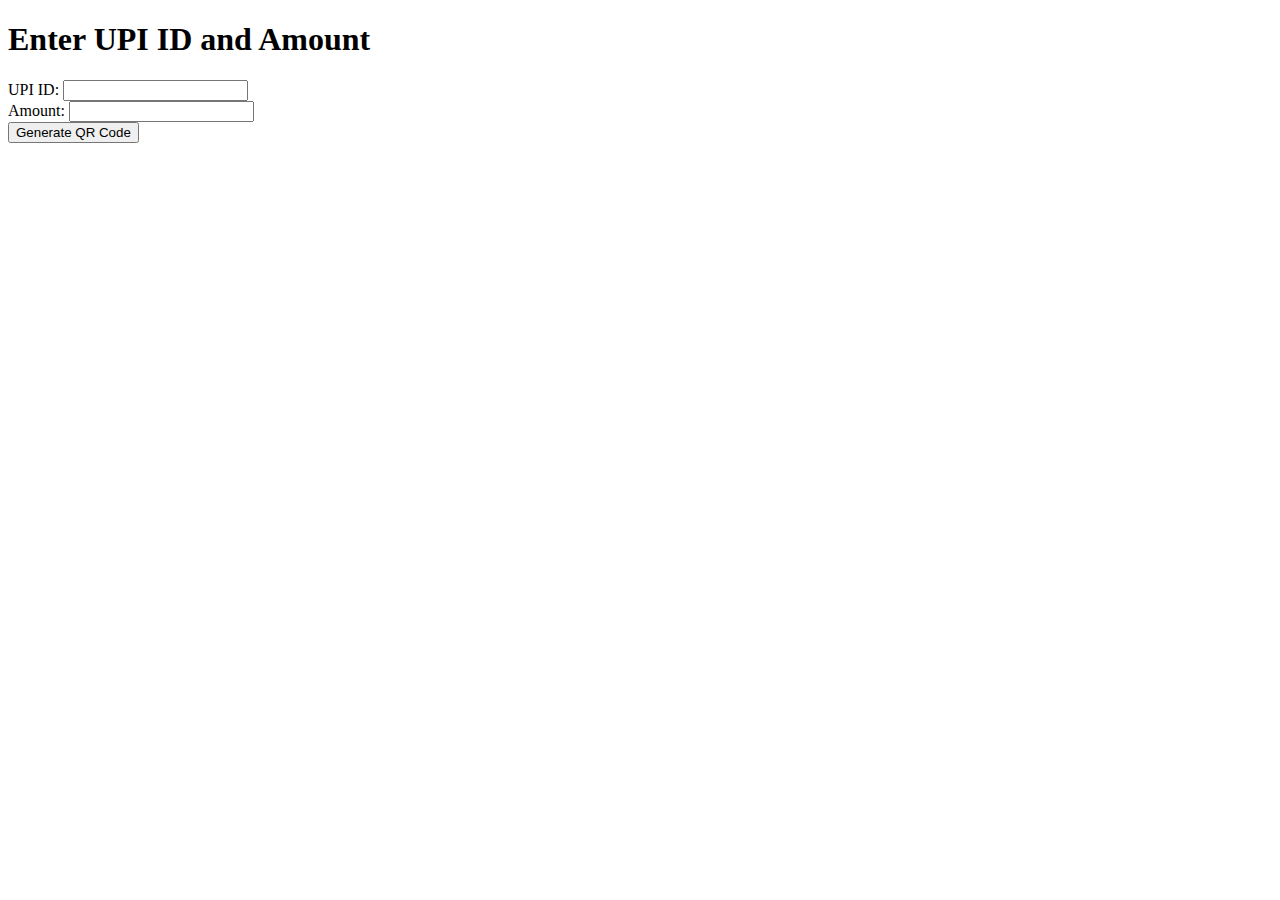
==== index.html @ 463446d6 "Create index.html" ====
<!DOCTYPE html>
<html lang="en">
<head>
    <meta charset="UTF-8">
    <meta name="viewport" content="width=device-width, initial-scale=1.0">
    <title>UPI Payment</title>
    <link rel="stylesheet" href="styles.css">
</head>
<body>
    <div class="container">
        <h1>Enter UPI ID and Amount</h1>
        <form id="paymentForm">
            <div class="form-group">
                <label for="upiID">UPI ID:</label>
                <input type="text" id="upiID" name="upiID" required>
            </div>
            <div class="form-group">
                <label for="amount">Amount:</label>
                <input type="number" id="amount" name="amount" min="0" required>
            </div>
            <button type="submit">Generate QR Code</button>
        </form>
    </div>

    <script src="script.js"></script>
</body>
</html>
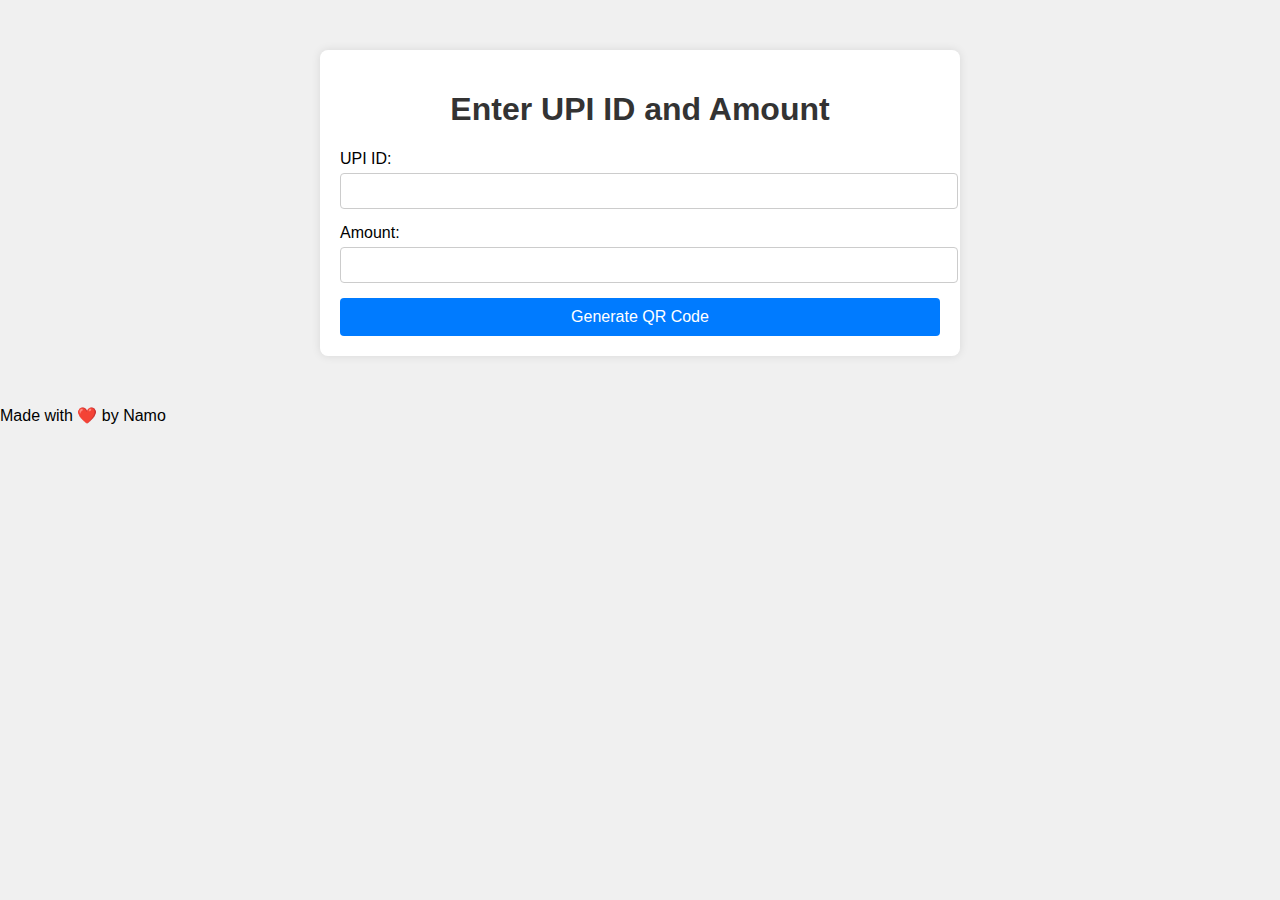
==== commit 89d50632: "Update index.html" ====
--- a/index.html
+++ b/index.html
@@ -22,6 +22,10 @@
         </form>
     </div>
 
+    <footer>
+        <p>Made with ❤️ by Namo</p>
+    </footer>
+
     <script src="script.js"></script>
 </body>
 </html>
--- a/styles.css
+++ b/styles.css
@@ -0,0 +1,119 @@
+body {
+    font-family: Arial, sans-serif;
+    background-color: #f0f0f0;
+    margin: 0;
+    padding: 0;
+}
+
+.container {
+    max-width: 600px;
+    margin: 50px auto;
+    background-color: #fff;
+    padding: 20px;
+    border-radius: 8px;
+    box-shadow: 0 0 10px rgba(0, 0, 0, 0.1);
+    text-align: center;
+}
+
+h1, h2 {
+    color: #333;
+}
+
+.form-group {
+    margin-bottom: 15px;
+    text-align: left;
+}
+
+label {
+    display: block;
+    margin-bottom: 5px;
+}
+
+input[type="text"],
+input[type="number"] {
+    width: 100%;
+    padding: 8px;
+    font-size: 16px;
+    border: 1px solid #ccc;
+    border-radius: 4px;
+}
+
+button {
+    display: block;
+    width: 100%;
+    padding: 10px;
+    background-color: #007bff;
+    color: #fff;
+    border: none;
+    border-radius: 4px;
+    font-size: 16px;
+    cursor: pointer;
+    margin-top: 10px;
+}
+
+button:hover {
+    background-color: #0056b3;
+}
+
+#qrCodeContainer {
+    margin-top: 30px;
+}
+
+#qrCode {
+    display: inline-block;
+    padding: 10px;
+    background-color: #fff;
+    border-radius: 8px;
+    box-shadow: 0 0 10px rgba(0, 0, 0, 0.1);
+}
+
+#qrCode img {
+    max-width: 100%;
+    height: auto;
+    border: 1px solid #ccc;
+    border-radius: 8px;
+}
+
+#paymentLinkContainer {
+    margin-top: 20px;
+}
+
+#paymentLink {
+    font-size: 18px;
+    background-color: #f9f9f9;
+    padding: 10px;
+    border-radius: 4px;
+    border: 1px solid #ccc;
+    word-wrap: break-word;
+}
+
+#paymentAppsContainer {
+    margin-top: 30px;
+}
+
+.paymentApps {
+    display: flex;
+    justify-content: center;
+    align-items: center;
+    flex-wrap: wrap; /* Allow items to wrap to the next line */
+}
+
+.paymentApps a {
+    display: inline-block;
+    margin: 10px;
+    text-align: center; /* Center-align items */
+    flex-basis: 45%; /* Adjust based on the number of items per row */
+    max-width: 150px; /* Limit maximum width of each item */
+}
+
+.paymentApps img {
+    width: 100%; /* Adjust size of image */
+    height: auto;
+    border-radius: 8px;
+    cursor: pointer;
+    transition: transform 0.3s ease-in-out;
+}
+
+.paymentApps img:hover {
+    transform: scale(1.1);
+}
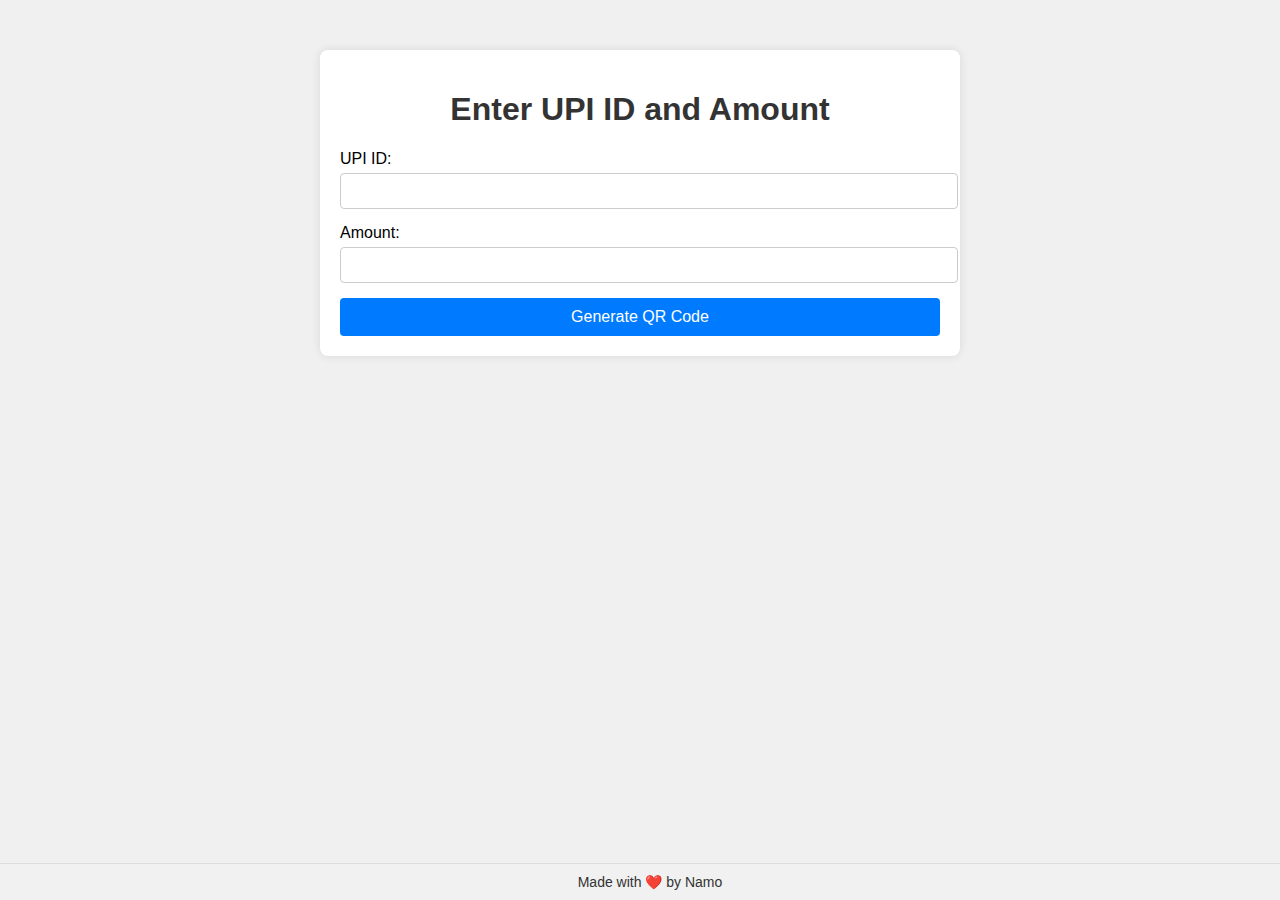
==== commit b3cfe1f9: "Update index.html" ====
--- a/index.html
+++ b/index.html
@@ -16,7 +16,7 @@
             </div>
             <div class="form-group">
                 <label for="amount">Amount:</label>
-                <input type="number" id="amount" name="amount" min="0" required>
+                <input type="number" id="amount" name="amount" min="1" required>
             </div>
             <button type="submit">Generate QR Code</button>
         </form>
@@ -26,6 +26,25 @@
         <p>Made with ❤️ by Namo</p>
     </footer>
 
-    <script src="script.js"></script>
+    <script>
+        // This function handles the form submission
+        document.addEventListener('DOMContentLoaded', function() {
+            const paymentForm = document.getElementById('paymentForm');
+            paymentForm.addEventListener('submit', function(event) {
+                event.preventDefault();
+
+                // Get user input from the form
+                const upiID = document.getElementById('upiID').value.trim();
+                const amount = document.getElementById('amount').value.trim();
+
+                if (upiID && amount) {
+                    // Redirect to payment.html with UPI ID and amount as query parameters
+                    window.location.href = `payment.html?upiID=${encodeURIComponent(upiID)}&amount=${encodeURIComponent(amount)}`;
+                } else {
+                    alert('Please enter UPI ID and amount.');
+                }
+            });
+        });
+    </script>
 </body>
 </html>
--- a/styles.css
+++ b/styles.css
@@ -117,3 +117,49 @@
 .paymentApps img:hover {
     transform: scale(1.1);
 }
+footer {
+    background-color: #f1f1f1;
+    text-align: center;
+    padding: 10px;
+    position: fixed;
+    bottom: 0;
+    width: 100%;
+    border-top: 1px solid #ddd;
+}
+
+footer p {
+    margin: 0;
+    font-size: 14px;
+    color: #333;
+}
+/* Container for the button */
+#markAsDoneContainer {
+    text-align: center;
+    margin-top: 20px;
+}
+
+/* Style for the Mark as Done button */
+.mark-done-btn {
+    background: linear-gradient(135deg, #6ab04c, #3a9d23); /* Gradient background */
+    border: none;
+    color: white;
+    font-size: 16px;
+    padding: 15px 30px;
+    border-radius: 8px;
+    cursor: pointer;
+    transition: all 0.3s ease; /* Smooth transition for hover effect */
+    box-shadow: 0 4px 8px rgba(0, 0, 0, 0.2); /* Subtle shadow */
+    font-weight: bold;
+}
+
+.mark-done-btn:hover {
+    background: linear-gradient(135deg, #3a9d23, #6ab04c); /* Reverse gradient on hover */
+    transform: translateY(-3px); /* Lift effect */
+    box-shadow: 0 6px 12px rgba(0, 0, 0, 0.3); /* Enhanced shadow on hover */
+}
+
+.mark-done-btn:focus {
+    outline: none;
+    box-shadow: 0 0 0 2px rgba(0, 0, 0, 0.2); /* Focus outline */
+}
+
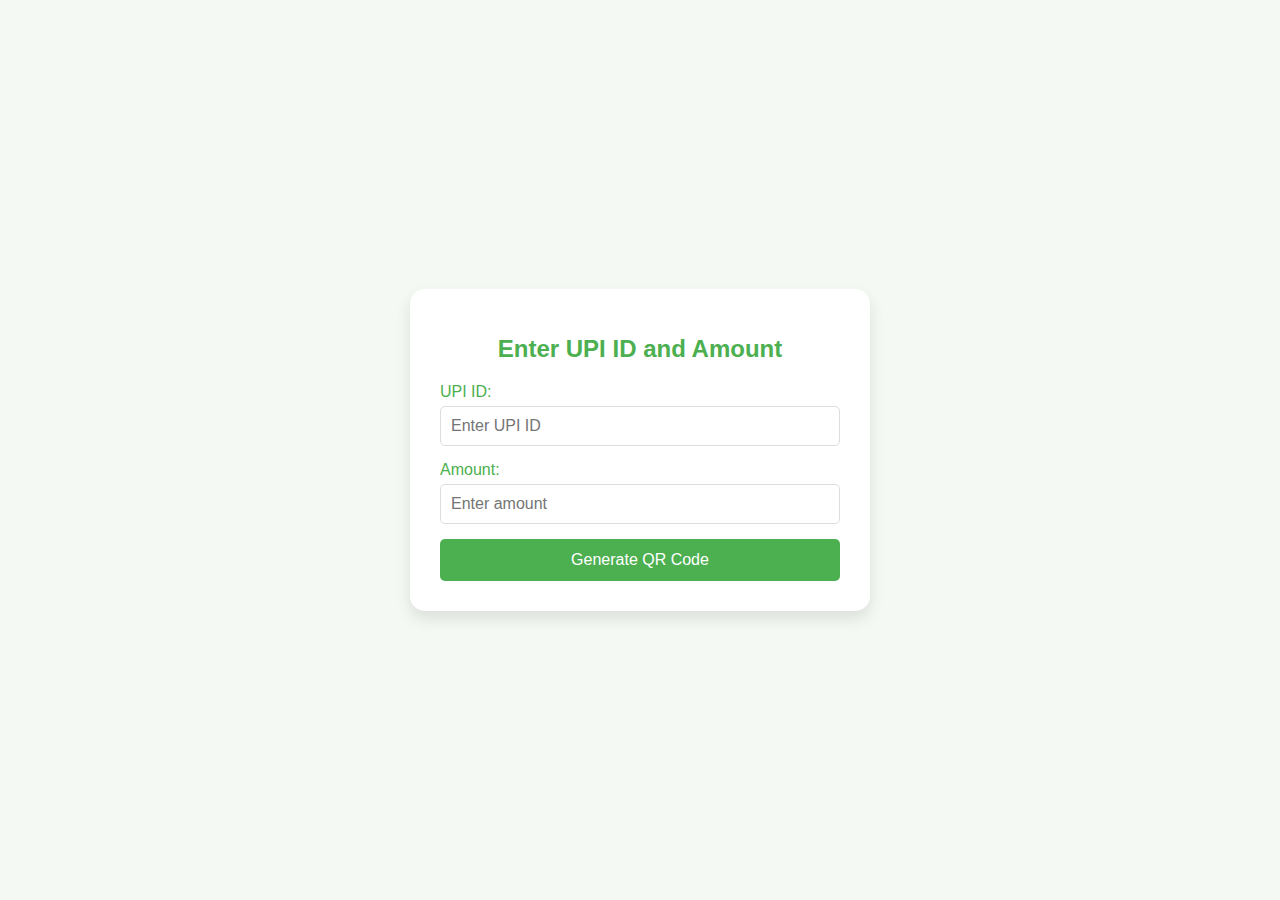
==== commit 14a7266c: "Update index.html" ====
--- a/index.html
+++ b/index.html
@@ -5,6 +5,69 @@
     <meta name="viewport" content="width=device-width, initial-scale=1.0">
     <title>UPI Payment</title>
     <link rel="stylesheet" href="styles.css">
+    <style>
+        body {
+            font-family: 'Roboto', sans-serif;
+            background-color: #f4f9f4;
+            color: #333;
+            margin: 0;
+            padding: 0;
+            display: flex;
+            justify-content: center;
+            align-items: center;
+            height: 100vh;
+        }
+        .container {
+            background-color: #ffffff;
+            padding: 30px;
+            border-radius: 15px;
+            box-shadow: 0 8px 16px rgba(0, 0, 0, 0.1);
+            max-width: 400px;
+            width: 100%;
+            text-align: center;
+        }
+        h1 {
+            color: #4CAF50;
+            margin-bottom: 20px;
+            font-size: 24px;
+        }
+        .form-group {
+            margin-bottom: 15px;
+            text-align: left;
+        }
+        .form-group label {
+            display: block;
+            color: #4CAF50;
+            margin-bottom: 5px;
+        }
+        .form-group input {
+            width: 100%;
+            padding: 10px;
+            border-radius: 5px;
+            border: 1px solid #ddd;
+            font-size: 16px;
+            box-sizing: border-box;
+        }
+        button {
+            background-color: #4CAF50;
+            color: #fff;
+            border: none;
+            padding: 12px 20px;
+            font-size: 16px;
+            border-radius: 5px;
+            cursor: pointer;
+            width: 100%;
+            transition: background-color 0.3s ease;
+        }
+        button:hover {
+            background-color: #45a049;
+        }
+        footer {
+            margin-top: 15px;
+            font-size: 14px;
+            color: #888;
+        }
+    </style>
 </head>
 <body>
     <div class="container">
@@ -12,33 +75,26 @@
         <form id="paymentForm">
             <div class="form-group">
                 <label for="upiID">UPI ID:</label>
-                <input type="text" id="upiID" name="upiID" required>
+                <input type="text" id="upiID" name="upiID" required placeholder="Enter UPI ID">
             </div>
             <div class="form-group">
                 <label for="amount">Amount:</label>
-                <input type="number" id="amount" name="amount" min="1" required>
+                <input type="number" id="amount" name="amount" min="1" required placeholder="Enter amount">
             </div>
             <button type="submit">Generate QR Code</button>
         </form>
     </div>
 
-    <footer>
-        <p>Made with ❤️ by Namo</p>
-    </footer>
-
     <script>
-        // This function handles the form submission
         document.addEventListener('DOMContentLoaded', function() {
             const paymentForm = document.getElementById('paymentForm');
             paymentForm.addEventListener('submit', function(event) {
                 event.preventDefault();
 
-                // Get user input from the form
                 const upiID = document.getElementById('upiID').value.trim();
                 const amount = document.getElementById('amount').value.trim();
 
                 if (upiID && amount) {
-                    // Redirect to payment.html with UPI ID and amount as query parameters
                     window.location.href = `payment.html?upiID=${encodeURIComponent(upiID)}&amount=${encodeURIComponent(amount)}`;
                 } else {
                     alert('Please enter UPI ID and amount.');
